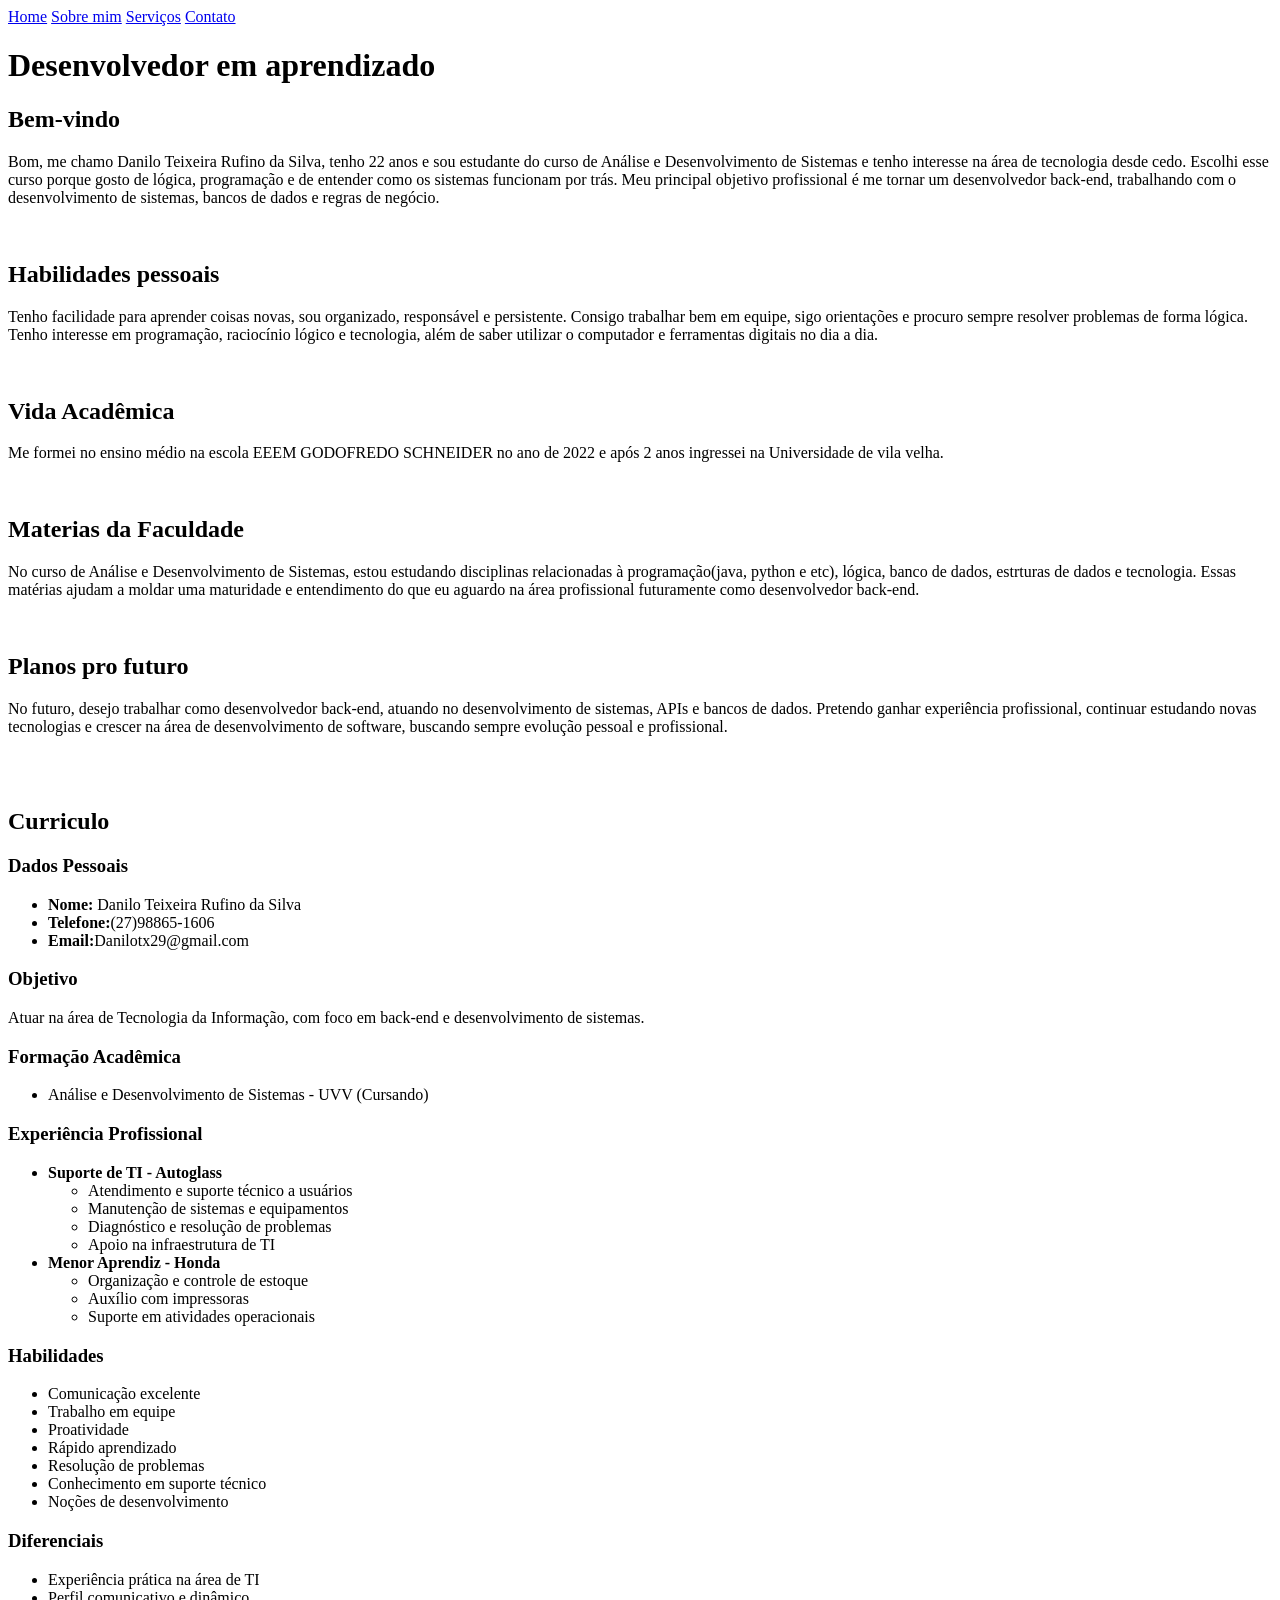
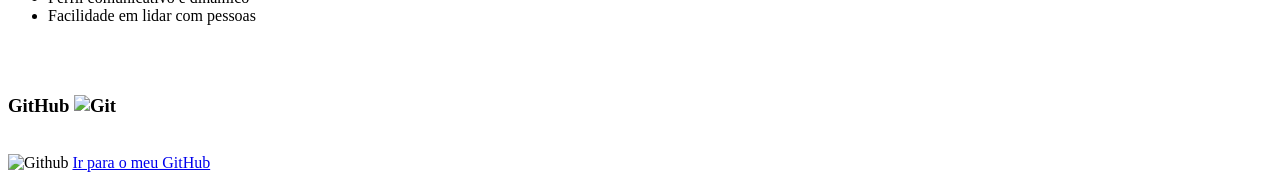
==== index.html @ 9f7162ee "Add files via upload" ====
<!DOCTYPE html>
<html lang="pt-br">

<head>
    <meta charset="UTF-8">
    <title>Danilo Rufino | Desenvolvedor Web</title>
    <link rel="stylesheet" href="./meu_site/estilo.css">
</head>

<body>

 <nav>
  <a href="index.html">Home</a>
  <a href="./meu_site/sobre.html">Sobre mim</a>
  <a href="./meu_site/servico.html">Serviços</a>
  <a href="./meu_site/sobre.html">Contato</a>
</nav>

    <header>
        <h1>Desenvolvedor em aprendizado </h1>
    </header>

    <section>
        <h2>Bem-vindo</h2>
        <p>
            Bom, me chamo Danilo Teixeira Rufino da Silva, tenho 22 anos e sou estudante do curso de Análise e Desenvolvimento de Sistemas e tenho interesse na área de tecnologia desde cedo.
            Escolhi esse curso porque gosto de lógica, programação e de entender como os sistemas funcionam por trás. Meu principal objetivo profissional é me tornar um desenvolvedor back-end, trabalhando com o desenvolvimento de sistemas, bancos de dados e regras de negócio.
            </p>
            <br>
            <h2> Habilidades pessoais </h2>
            <p>Tenho facilidade para aprender coisas novas, sou organizado, responsável e persistente. Consigo trabalhar bem em equipe, sigo orientações e procuro sempre resolver problemas de forma lógica. Tenho interesse em programação, raciocínio lógico e tecnologia, além de saber utilizar o computador e ferramentas digitais no dia a dia.</p>
            <br>
            <h2>Vida Acadêmica</h2>
            <p>Me formei no ensino médio na escola EEEM GODOFREDO SCHNEIDER no ano de 2022 e após 2 anos ingressei na Universidade de vila velha.        
            </p>
            <br>
            <h2>Materias da Faculdade</h2>
            <p>No curso de Análise e Desenvolvimento de Sistemas, estou estudando disciplinas relacionadas à programação(java, python e etc), lógica, banco de dados, estrturas de dados e tecnologia. Essas matérias ajudam a moldar uma maturidade e entendimento do que eu aguardo na área profissional futuramente como desenvolvedor back-end.
            </p>
            <br>
            <h2>Planos pro futuro</h2>
            <p>No futuro, desejo trabalhar como desenvolvedor back-end, atuando no desenvolvimento de sistemas, APIs e bancos de dados. Pretendo ganhar experiência profissional, continuar estudando novas tecnologias e crescer na área de desenvolvimento de software, buscando sempre evolução pessoal e profissional.
            </p>
            <br>
            <br>
            <h2>Curriculo</h2>
            <h3>Dados Pessoais</h3>
    <ul>
        <li><strong>Nome:</strong> Danilo Teixeira Rufino da Silva</li>
        <li><strong>Telefone:</strong>(27)98865-1606</li>
        <li><strong>Email:</strong>Danilotx29@gmail.com</li>
    </ul>

    <h3>Objetivo</h3>
    <p>Atuar na área de Tecnologia da Informação, com foco em back-end e desenvolvimento de sistemas.</p>

    <h3>Formação Acadêmica</h3>
    <ul>
        <li>Análise e Desenvolvimento de Sistemas - UVV (Cursando)</li>
    </ul>

    <h3>Experiência Profissional</h3>
    <ul>
        <li>
            <strong>Suporte de TI - Autoglass</strong>
            <ul>
                <li>Atendimento e suporte técnico a usuários</li>
                <li>Manutenção de sistemas e equipamentos</li>
                <li>Diagnóstico e resolução de problemas</li>
                <li>Apoio na infraestrutura de TI</li>
            </ul>
        </li>

        <li>
            <strong>Menor Aprendiz - Honda</strong>
            <ul>
                <li>Organização e controle de estoque</li>
                <li>Auxílio com impressoras</li>
                <li>Suporte em atividades operacionais</li>
            </ul>
        </li>
    </ul>

    <h3>Habilidades</h3>
    <ul>
        <li>Comunicação excelente</li>
        <li>Trabalho em equipe</li>
        <li>Proatividade</li>
        <li>Rápido aprendizado</li>
        <li>Resolução de problemas</li>
        <li>Conhecimento em suporte técnico</li>
        <li>Noções de desenvolvimento</li>
    </ul>

    <h3>Diferenciais</h3>
    <ul>
        <li>Experiência prática na área de TI</li>
        <li>Perfil comunicativo e dinâmico</li>
        <li>Facilidade em lidar com pessoas</li>
    </ul>
    <br><br>
            <h3>GitHub <img src="./meu_site/github1.png" alt="Git" width="50" height="50"></h3>
            <br>
            <img src="./meu_site/git.png" alt="Github" width="850" height="500">
            <a href="https://github.com/Danilo6171">Ir para o meu GitHub</a>
    </section>
    



</body>

</html>
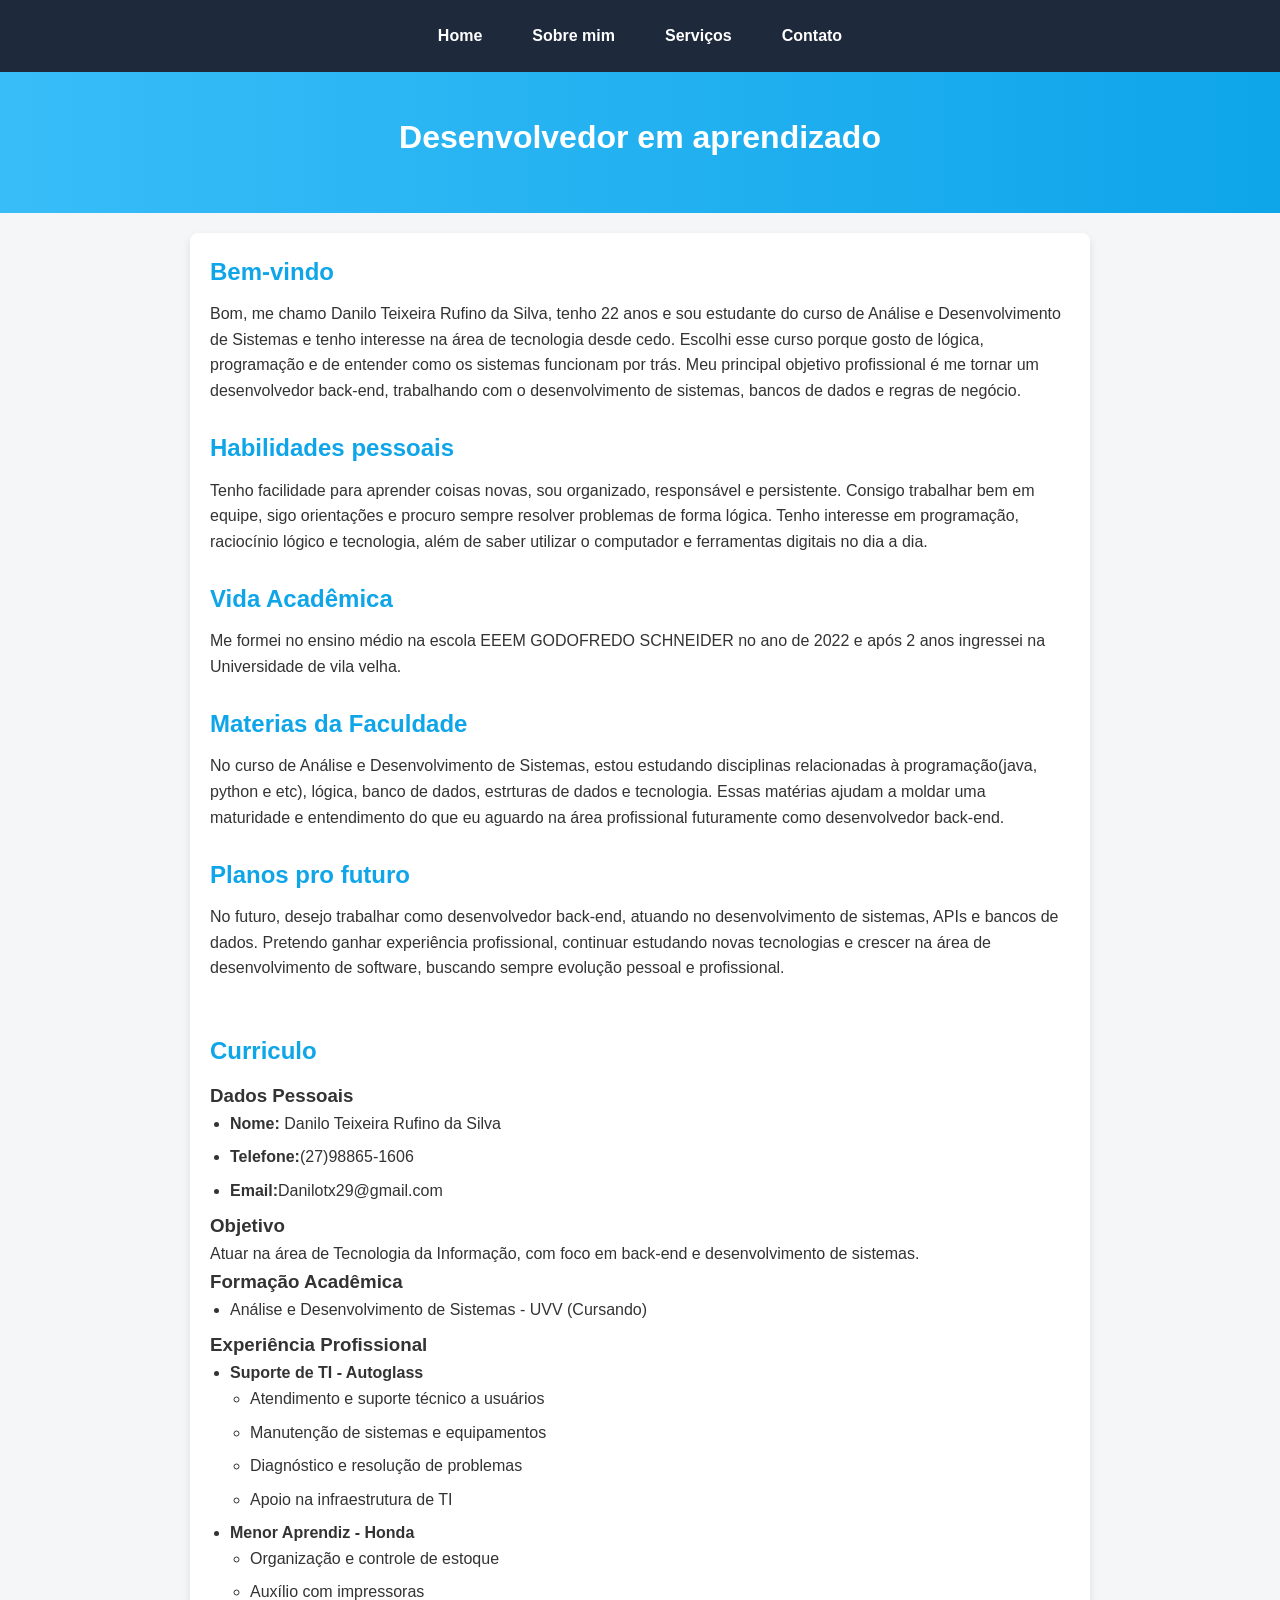
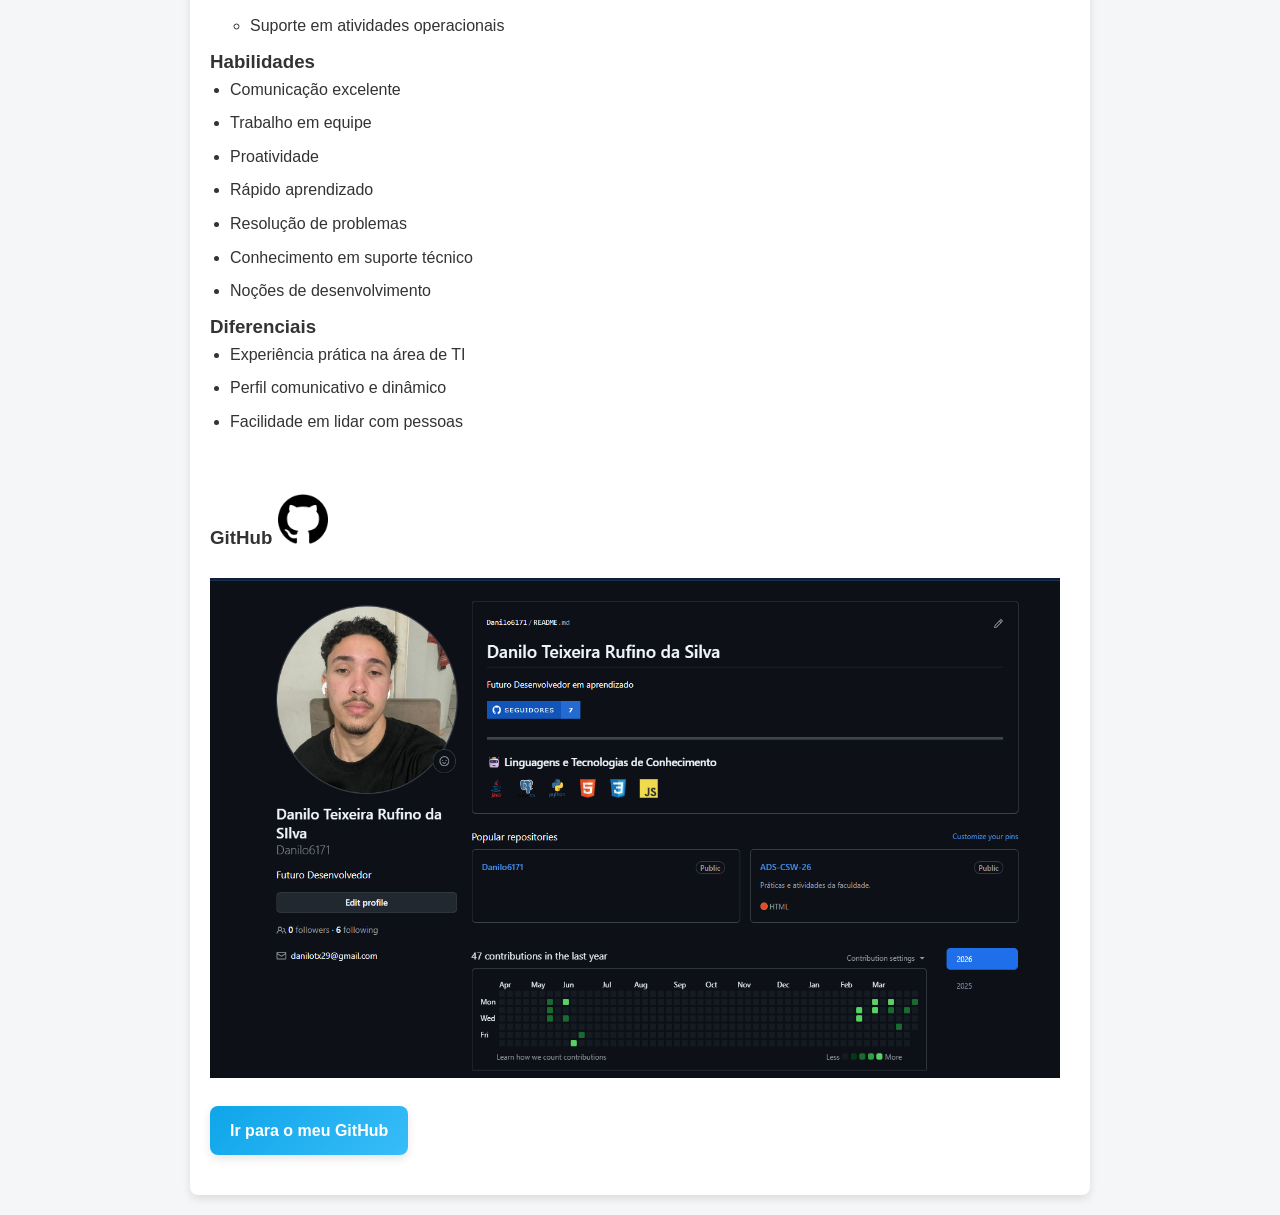
==== commit 0bba7d23: "Add files via upload" ====
--- a/index.html
+++ b/index.html
@@ -11,9 +11,9 @@
 
  <nav>
   <a href="index.html">Home</a>
-  <a href="./meu_site/sobre.html">Sobre mim</a>
-  <a href="./meu_site/servico.html">Serviços</a>
-  <a href="./meu_site/sobre.html">Contato</a>
+  <a href="./site/sobre.html">Sobre mim</a>
+  <a href="./site/servico.html">Serviços</a>
+  <a href="./site/sobre.html">Contato</a>
 </nav>
 
     <header>
--- a/meu_site/estilo.css
+++ b/meu_site/estilo.css
@@ -0,0 +1,130 @@
+/* RESET GLOBAL */
+* {
+    margin: 0;
+    padding: 0;
+    box-sizing: border-box;
+}
+
+/* CORPO DA PÁGINA */
+body {
+    font-family: Arial, Helvetica, sans-serif;
+    background-color: #f4f6f8;
+    color: #333;
+    line-height: 1.6;
+}
+
+/* MENU DE NAVEGAÇÃO */
+nav {
+    display: flex;
+    justify-content: center; /* CENTRALIZA NO MEIO */
+    align-items: center;
+    gap: 20px; /* espaço entre os links */
+    padding: 15px;
+    background-color: #1e293b;
+}
+
+
+nav a {
+    color: #ffffff;
+    text-decoration: none;
+    font-weight: bold;
+    padding: 8px 15px;
+    border-radius: 5px;
+    transition: 0.3s;
+}
+
+nav a:hover {
+    background-color: #38bdf8; /* azul claro */
+    color: #1e293b;
+}
+
+/* HEADER */
+header {
+    background: linear-gradient(to right, #38bdf8, #0ea5e9);
+    color: white;
+    padding: 40px 20px;
+    text-align: center;
+}
+
+/* CONTEÚDO */
+section {
+    background-color: #ffffff;
+    margin: 20px auto;
+    padding: 20px;
+    max-width: 900px;
+    border-radius: 8px;
+    box-shadow: 0 4px 8px rgba(0, 0, 0, 0.1);
+}
+
+/* TÍTULOS */
+h1 {
+    margin-bottom: 10px;
+}
+
+h2 {
+    color: #0ea5e9;
+    margin-bottom: 10px;
+}
+
+/* LISTAS */
+ul {
+    padding-left: 20px;
+}
+
+li {
+    margin-bottom: 8px;
+}
+
+/* FORMULÁRIO */
+form {
+    max-width: 600px;
+    margin: auto;
+}
+
+input,
+textarea {
+    width: 100%;
+    padding: 10px;
+    border-radius: 5px;
+    border: 1px solid #ccc;
+}
+
+textarea {
+    resize: vertical;
+    min-height: 120px;
+}
+
+/* BOTÃO */
+button {
+    background-color: #0ea5e9;
+    color: white;
+    border: none;
+    padding: 12px;
+    border-radius: 5px;
+    font-weight: bold;
+    cursor: pointer;
+    transition: 0.3s;
+}
+
+button:hover {
+    background-color: #0369a1;
+}
+/* LINK DO GITHUB COMO BOTÃO */
+a[href*="github.com"] {
+    display: inline-block;
+    margin: 20px auto;
+    padding: 12px 20px;
+    background: linear-gradient(135deg, #0ea5e9, #38bdf8);
+    color: #fff;
+    font-weight: bold;
+    text-decoration: none;
+    border-radius: 8px;
+    transition: 0.3s;
+    box-shadow: 0 4px 10px rgba(0,0,0,0.1);
+}
+
+/* HOVER */
+a[href*="github.com"]:hover {
+    transform: scale(1.05);
+    background: linear-gradient(135deg, #0369a1, #0ea5e9);
+}
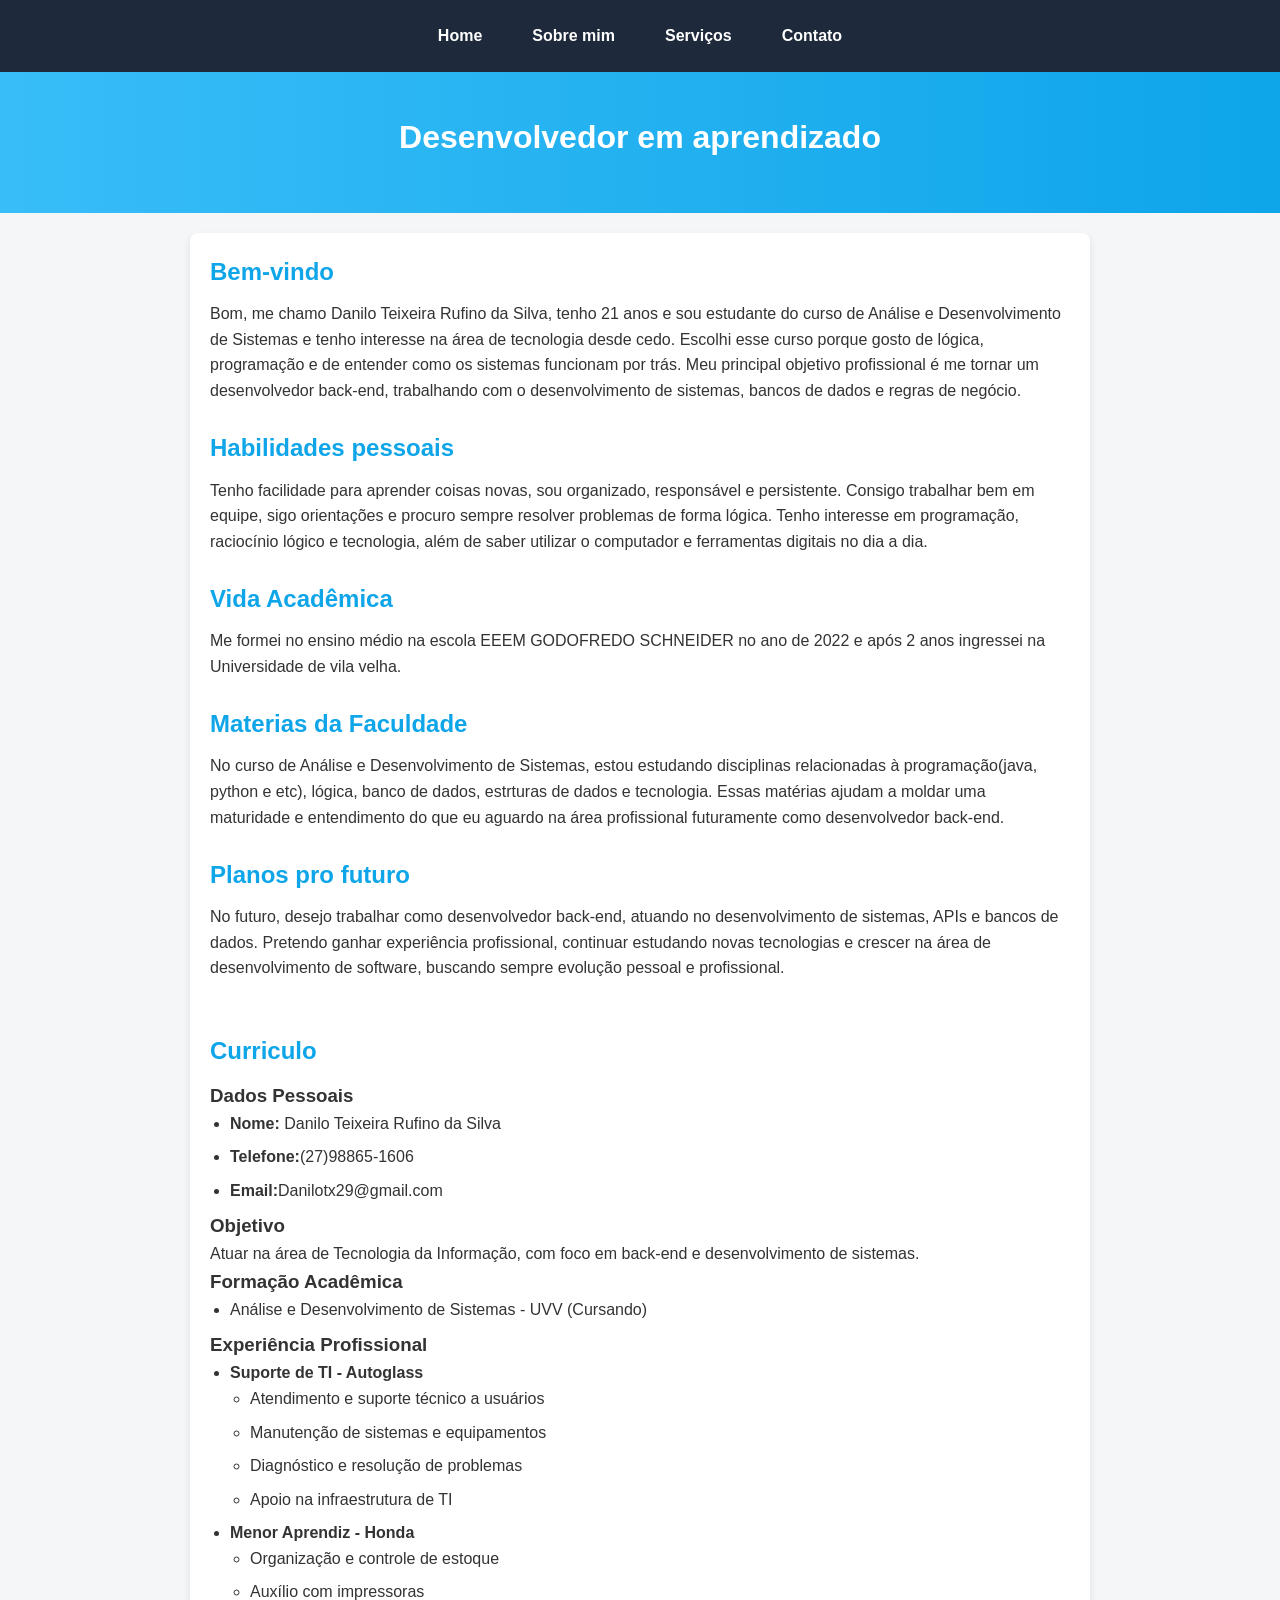
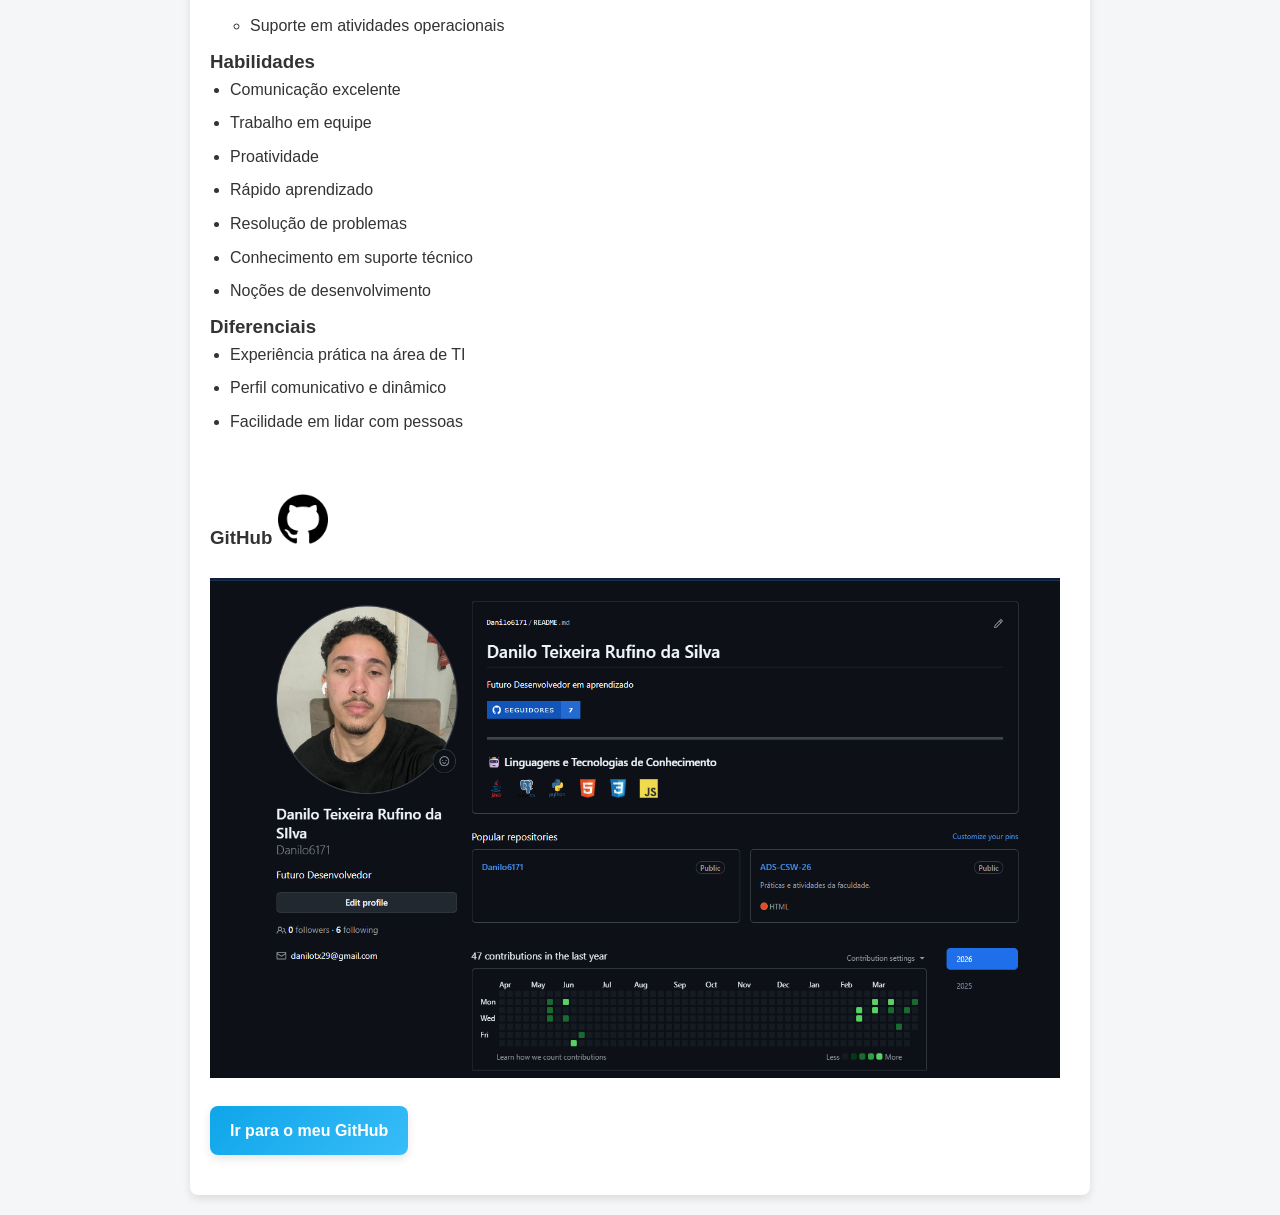
==== commit a62a7b42: "Update index.html" ====
--- a/index.html
+++ b/index.html
@@ -11,9 +11,9 @@
 
  <nav>
   <a href="index.html">Home</a>
-  <a href="./site/sobre.html">Sobre mim</a>
-  <a href="./site/servico.html">Serviços</a>
-  <a href="./site/sobre.html">Contato</a>
+  <a href="./meu_site/sobre.html">Sobre mim</a>
+  <a href="./meu_site/servico.html">Serviços</a>
+  <a href="./meu_site/contato.html">Contato</a>
 </nav>
 
     <header>
@@ -23,7 +23,7 @@
     <section>
         <h2>Bem-vindo</h2>
         <p>
-            Bom, me chamo Danilo Teixeira Rufino da Silva, tenho 22 anos e sou estudante do curso de Análise e Desenvolvimento de Sistemas e tenho interesse na área de tecnologia desde cedo.
+            Bom, me chamo Danilo Teixeira Rufino da Silva, tenho 21 anos e sou estudante do curso de Análise e Desenvolvimento de Sistemas e tenho interesse na área de tecnologia desde cedo.
             Escolhi esse curso porque gosto de lógica, programação e de entender como os sistemas funcionam por trás. Meu principal objetivo profissional é me tornar um desenvolvedor back-end, trabalhando com o desenvolvimento de sistemas, bancos de dados e regras de negócio.
             </p>
             <br>
@@ -110,4 +110,4 @@
 
 </body>
 
-</html>+</html>
